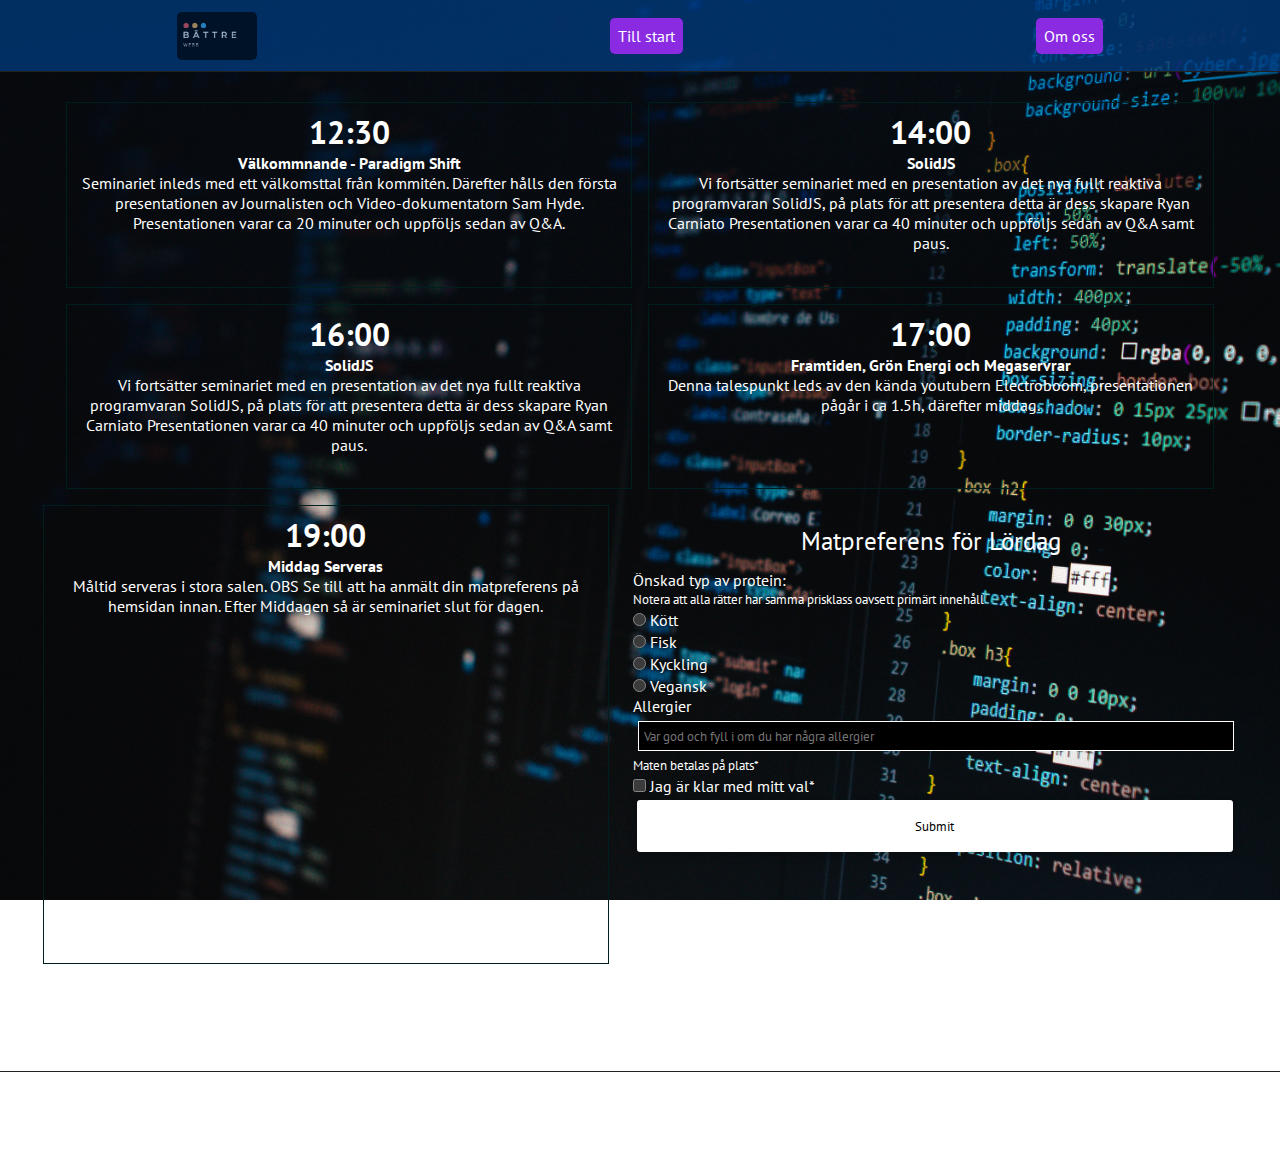
==== index.html @ d35128aa "groundwork laid for day2, moving on to day3 & about" ====
<html lang="sv">

<head>
    <meta charset="UTF-8">
    <meta http-equiv="X-UA-Compatible" content="IE=edge">
    <meta name="viewport" content="width=device-width, initial-scale=1.0">
    <title>Document</title>
    <link rel="stylesheet" href="../static/stylesheet.css">
    <link rel="preconnect" href="https://fonts.googleapis.com">
    <link rel="preconnect" href="https://fonts.gstatic.com" crossorigin>
    <link href="https://fonts.googleapis.com/css2?family=Nunito+Sans&family=PT+Sans&display=swap" rel="stylesheet">
    <link href="https://fonts.googleapis.com/css2?family=Roboto&display=swap" rel="stylesheet">
    <link rel="icon" type="iamge/x-icon" href="../static/images/favicon-16x16.png">
</head>

<body>

    <header>
        <img class="logotyp" src="../static/images/Better web black.png" alt="logotyp">

            <div><a class="link-landing" href="http://127.0.0.1:5500/landing.html">Till start</a></div>
            <div><a class="link-landing" href="">Om oss</a></div>

    </header>

    <main>

        <div class="block">
            <h1>12:30</h1>
            <div class="block-event">
                <p><strong>Välkommnande - Paradigm Shift</strong></p>
                <p>Seminariet inleds med ett välkomsttal från kommitén.
                    Därefter hålls den första presentationen av Journalisten och Video-dokumentatorn Sam Hyde. <br>
                    Presentationen varar ca 20 minuter och uppföljs sedan av Q&A.
                </p>
                <!-- <iframe class="responsive-iframe" width="250" height="150"
                    src="https://www.youtube.com/embed/4jRoatZizQ0" title="YouTube video player" frameborder="0"
                    allow="accelerometer; autoplay; clipboard-write; encrypted-media; gyroscope; picture-in-picture"
                    allowfullscreen></iframe> -->
            </div>
        </div>
        <div class="block">
            <h1>14:00</h1>
            <div class="block-event">
                <p> <strong>SolidJS</strong> </p>
                <p> Vi fortsätter seminariet med en presentation av det nya fullt reaktiva programvaran SolidJS, på
                    plats för att presentera detta är dess skapare Ryan Carniato
                    Presentationen varar ca 40 minuter och uppföljs sedan av Q&A samt paus.
                </p>
            </div>
        </div>
        <div class="block">
            <h1>16:00</h1>
            <div class="block-event">
                <p> <strong>SolidJS</strong> </p>
                <p> Vi fortsätter seminariet med en presentation av det nya fullt reaktiva programvaran SolidJS, på
                    plats för att presentera detta är dess skapare Ryan Carniato
                    Presentationen varar ca 40 minuter och uppföljs sedan av Q&A samt paus.
                </p>
            </div>
        </div>
        <div class="block">
            <h1>17:00</h1>
            <div class="block-event">
                <p><strong>Framtiden, Grön Energi och Megaservrar</strong></p>
                <p>Denna talespunkt leds av den kända youtubern Electroboom, presentationen pågår i ca 1.5h, därefter middag.
                </p>
            </div>
        </div>
        <div class="block">
            <h1>19:00</h1>
            <div class="block-event">
                <p><strong>Middag Serveras</strong></p>
                <p>Måltid serveras i stora salen. OBS  Se till att ha anmält din matpreferens på hemsidan innan. Efter Middagen så är seminariet slut för dagen.
                </p>
            </div>
        </div>
        <div class="background">
            <p class="form-header">Matpreferens för Lördag</p>
            <form>
                <legend>Önskad typ av protein:</legend>
                <p><small>Notera att alla rätter har samma prisklass oavsett primärt innehåll</small></p>
                <div>
                    <input type="radio" id="#meat" name="meat" value="K">
                    <label for="Kött">Kött</label>
                </div>
                <div>
                    <input type="radio" id="#fish" name="meat" value="F">
                    <label for="Fisk">Fisk</label>
                </div>
                <div>
                    <input type="radio" id="#chick" name="meat" value="C">
                    <label for="Kyckling">Kyckling</label>
                </div>
                <div>
                    <input type="radio" id="#vegan" name="meat" value="V">
                    <label for="Vegan">Vegansk</label>
                </div>
                <div class="allergi">
                    <label for="Allergi">Allergier</label>
                    <input type="text" id="allergi" name="allergi"
                        placeholder="Var god och fyll i om du har några allergier">
                </div>
                <p><small> Maten betalas på plats*</small> </p>
                <div>
                    <input type="checkbox" name="Godkänner" id="agree" required>
                    <label for="agree">Jag är klar med mitt val*</label>
                </div>
                <div class="submit"> <input type="submit" value="Submit" onfocus="this.placeholder"></div>
        </div>
        </form>
    </main>

    <footer>
        <div></div>
    </footer>

</body>

</html>
---- static/stylesheet.css ----
* {
    margin: 0;
    padding: 0;
    font-family: 'Nonito Sans', sans-serif;
    font-family: 'PT Sans', sans-serif;
    box-sizing: border-box;
}

* p,
a,
h3 {
    color: white;
}

body {
    display: flex;
    flex-direction: column;
    align-items: center;
    background-image: url(../static/images/pexels-neo-2653362.jpg);
    background-repeat: no-repeat;
    background-attachment: fixed;
    background-size: 100% 100%;
}

/* End of BODY start of HEADER  */

header {
    display: flex;
    justify-content: space-around;
    align-items: center;
    height: 8vh;
    width: 100%;
    border-bottom: 1px solid rgb(33, 33, 33);
    background-color: rgba(0.3, 30, 30, 30, 0.7);
    background-repeat: no-repeat;
    background-size: cover;
    background-position: center left;
    margin-bottom: 0.2em;
}

img {
    height: 3em;
    width: 5em;
    opacity: 0.6;
    border-radius: 0.3em;
}

svg{
    background-color: blueviolet;
    border-radius: 0.3em;
}

.link-landing {
    text-decoration: none;
    width: 2em;
    height: 1.2em;
    padding: 0.5em;
    background-color: blueviolet;
    border-radius: 0.3em;
}

/* End of HEADER Start of MAIN */
main {
    min-height: 100%;
    display: flex;
    justify-content: center;
    flex-wrap: wrap;
    margin: 0.5em;
    padding: 0.7em;
    width: 80%;
    border-radius: 0.3em;
}

.block {
    background-color: rgba(184, 166, 166, 0.);
    width: 70%;
    text-align: center;
    margin: 0.5em;
    padding: 0.5em;
    border:solid 1px rgba(0.3 ,30 ,30 ,30);
}

.block-event {
    margin: auto;
}

.block>h1,
.block-event>h3 {
    color: white;
    width: auto;
}

.background {
    background-color: rgba(0.3, 30, 30, 30, 0.7);
    width: 70%;
    height: 450px;
    font-family: sans-serif;
    padding: 1em;
    color: white;
}

.form-header {
    color: white;
    text-align: center;
    font-size: 25px;
    padding: 0.5em;
}

* input,
.background input[type="submit"] {
    color: white;
    background-color: white;
    padding: 1.2em;
}

.background input {
    border: 1px solid white;
    width: 100%;
    padding: 5px;
    background: transparent;
    color-scheme: dark;
}

.background input[type="submit"] {
    color: black;
    padding: 1.2em;
    cursor: pointer;
    margin: 0.3em;
    box-shadow: rgba(0, 0, 0, 0.24) 0px 3px 8px;
    border-radius: 0.2em;
}
.background input[type="submit"]:focus {
    color: black;
    padding: 1.2em;
    cursor: pointer;
    margin: 0.3em;
    background-color: green;
}

input[type="radio"],
input[type="checkbox"] {
    width: auto;
    margin-top: 5px;
    padding: 0.5em;
}

.allergi>input {
    border: 1px solid white;
    padding: 5px;
    margin: 5px;
    background-color: black;
    color: white;
    text-align: start;
}

fieldset {
    border: none;
    margin: 1em;
}



/* End of MAIN start of FOOTER */


/* FIX FOOTER WHEN QUERY OVERLAP */
footer {
    margin-top: 5em;
    bottom: 0;
    background-color: rgba(0.3, 30, 30, 30, 0.7);
    height: 10vh;
    width: 100%;
    border-top: 1px solid rgb(33, 33, 33);
}

/* End of FOOTER start of querys */
@media screen (min-width: 1500px) {
    .background {
        background-color: rgba(0.3, 30, 30, 30, 0.7);
        width: 15%;
        height: 450px;
        font-family: sans-serif;
        padding: 1em;
        color: white;
    }

    img:hover {
        opacity: 1;
    }

    input {
        cursor: pointer;
        width: 40%;
        color-scheme: dark;
    }


}

@media (min-width: 800px) {
    main {
        display: flex;
        justify-content: center;
        width: 100%
    }

    .block:hover,
    .block-day:hover {
        background-color: rgba(0, 60, 128, 0.75);
        transition: 230ms ease-in;
    }

    .background,
    .block,
    .block-day {
        width: 45%;
    }

    .background:hover {
        background-color: rgba(0, 60, 128, 0.75);
        transition: 230ms ease-in;
    }

    input {
        cursor: pointer;
        width: 40%;
        color-scheme: dark;
    }

    header:hover {
        background-color: rgba(0, 60, 128, 0.75);
        transition: 230ms ease-in;
    }

    footer:hover {
        background-color: rgba(0, 60, 128, 0.75);
        transition: 230ms ease-in;
    }

    img:hover {
        opacity: 1;
    }
}

@media (min-width: 700px) {

    .background {
        width: 50%;
    }

    input {
        cursor: pointer;
        width: 40%;
        color-scheme: dark;
    }

}

@media (min-width: 500px) {

    .background {
        width: 50%;
    }
}
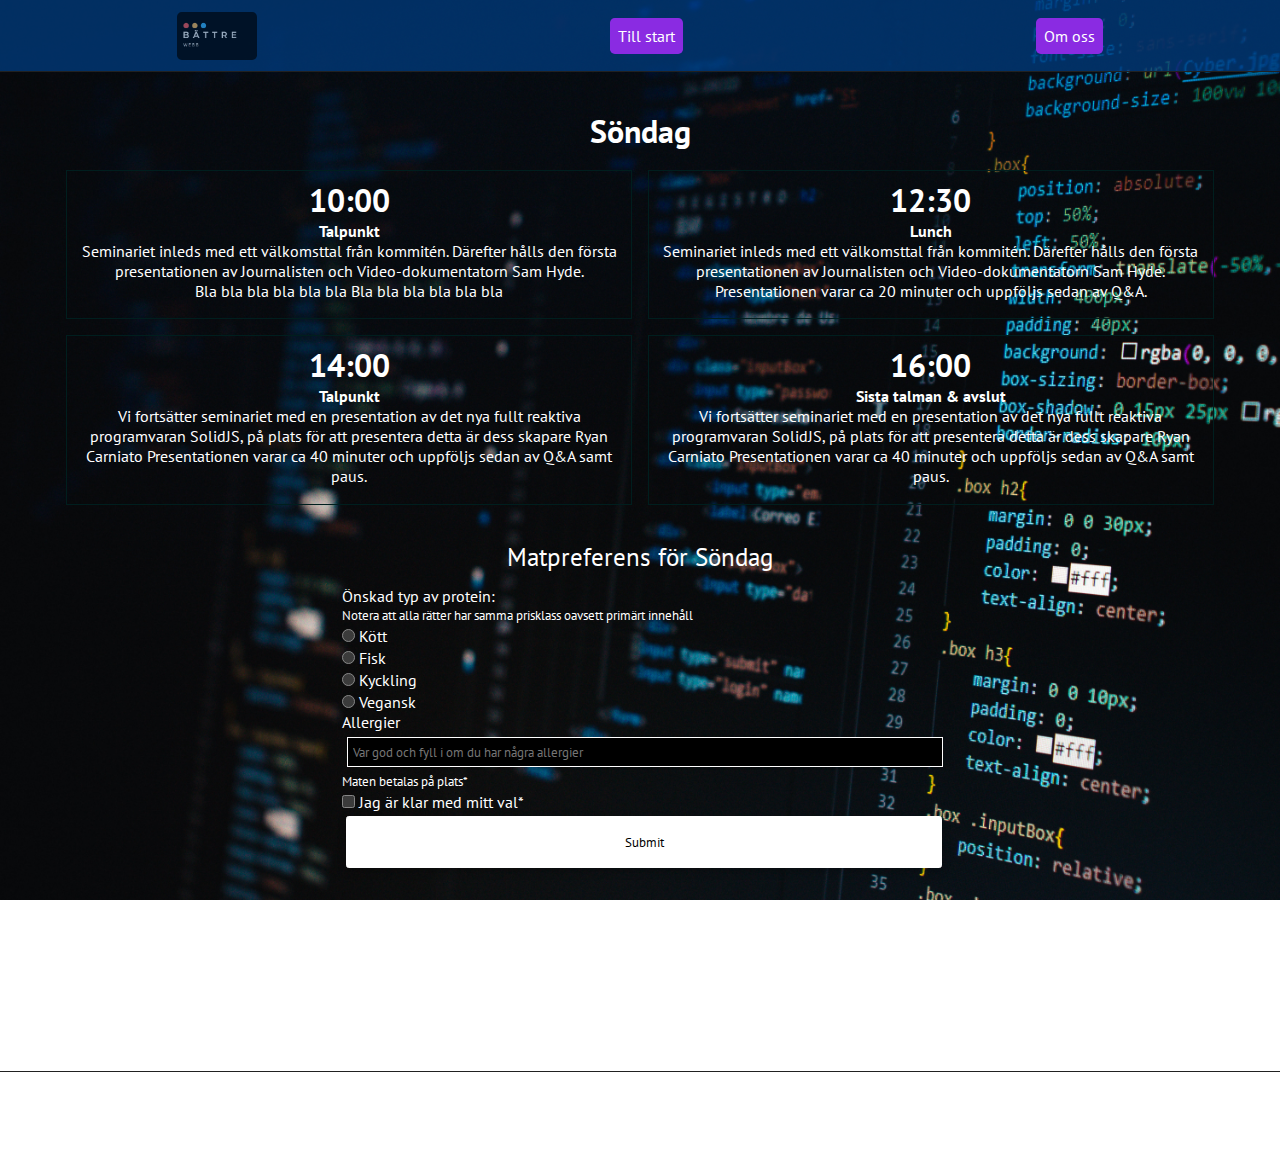
==== commit 61e8c5f4: "initial day3" ====
--- a/index.html
+++ b/index.html
@@ -25,24 +25,31 @@
 
     <main>
 
+        <h1>Söndag</h1>
+        <div class="block">
+            <h1>10:00</h1>
+            <div class="block-event">
+                <p><strong>Talpunkt</strong></p>
+                <p>Seminariet inleds med ett välkomsttal från kommitén.
+                    Därefter hålls den första presentationen av Journalisten och Video-dokumentatorn Sam Hyde. <br>
+                    Bla bla bla bla bla bla Bla bla bla bla bla bla
+                </p>
+            </div>
+        </div>
         <div class="block">
             <h1>12:30</h1>
             <div class="block-event">
-                <p><strong>Välkommnande - Paradigm Shift</strong></p>
+                <p><strong>Lunch</strong></p>
                 <p>Seminariet inleds med ett välkomsttal från kommitén.
                     Därefter hålls den första presentationen av Journalisten och Video-dokumentatorn Sam Hyde. <br>
                     Presentationen varar ca 20 minuter och uppföljs sedan av Q&A.
                 </p>
-                <!-- <iframe class="responsive-iframe" width="250" height="150"
-                    src="https://www.youtube.com/embed/4jRoatZizQ0" title="YouTube video player" frameborder="0"
-                    allow="accelerometer; autoplay; clipboard-write; encrypted-media; gyroscope; picture-in-picture"
-                    allowfullscreen></iframe> -->
             </div>
         </div>
         <div class="block">
             <h1>14:00</h1>
             <div class="block-event">
-                <p> <strong>SolidJS</strong> </p>
+                <p> <strong>Talpunkt</strong> </p>
                 <p> Vi fortsätter seminariet med en presentation av det nya fullt reaktiva programvaran SolidJS, på
                     plats för att presentera detta är dess skapare Ryan Carniato
                     Presentationen varar ca 40 minuter och uppföljs sedan av Q&A samt paus.
@@ -52,31 +59,16 @@
         <div class="block">
             <h1>16:00</h1>
             <div class="block-event">
-                <p> <strong>SolidJS</strong> </p>
+                <p> <strong>Sista talman & avslut</strong> </p>
                 <p> Vi fortsätter seminariet med en presentation av det nya fullt reaktiva programvaran SolidJS, på
                     plats för att presentera detta är dess skapare Ryan Carniato
                     Presentationen varar ca 40 minuter och uppföljs sedan av Q&A samt paus.
                 </p>
             </div>
         </div>
-        <div class="block">
-            <h1>17:00</h1>
-            <div class="block-event">
-                <p><strong>Framtiden, Grön Energi och Megaservrar</strong></p>
-                <p>Denna talespunkt leds av den kända youtubern Electroboom, presentationen pågår i ca 1.5h, därefter middag.
-                </p>
-            </div>
-        </div>
-        <div class="block">
-            <h1>19:00</h1>
-            <div class="block-event">
-                <p><strong>Middag Serveras</strong></p>
-                <p>Måltid serveras i stora salen. OBS  Se till att ha anmält din matpreferens på hemsidan innan. Efter Middagen så är seminariet slut för dagen.
-                </p>
-            </div>
-        </div>
+
         <div class="background">
-            <p class="form-header">Matpreferens för Lördag</p>
+            <p class="form-header">Matpreferens för Söndag</p>
             <form>
                 <legend>Önskad typ av protein:</legend>
                 <p><small>Notera att alla rätter har samma prisklass oavsett primärt innehåll</small></p>
--- a/static/stylesheet.css
+++ b/static/stylesheet.css
@@ -8,10 +8,16 @@
 
 * p,
 a,
+h1,
 h3 {
     color: white;
 }
 
+main > h1 {
+    margin-left: 50%;
+    margin-right: 50%;
+    margin-top: 0.5em;
+}
 body {
     display: flex;
     flex-direction: column;
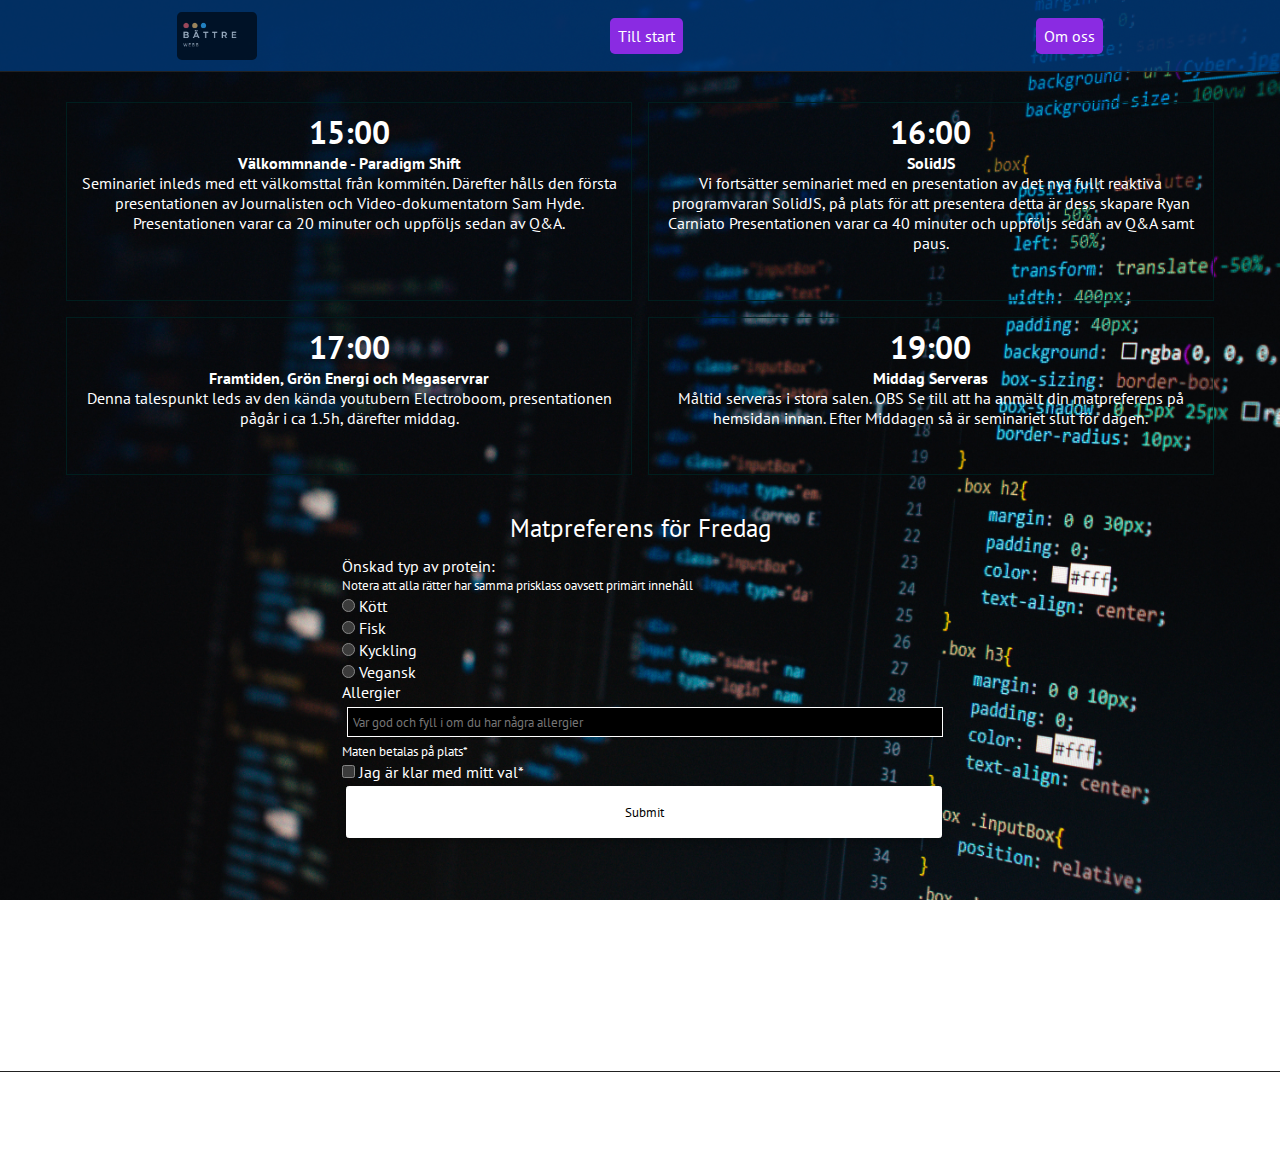
==== commit 074111fc: "inital about" ====
--- a/index.html
+++ b/index.html
@@ -25,31 +25,24 @@
 
     <main>
 
-        <h1>Söndag</h1>
         <div class="block">
-            <h1>10:00</h1>
+            <h1>15:00</h1>
             <div class="block-event">
-                <p><strong>Talpunkt</strong></p>
-                <p>Seminariet inleds med ett välkomsttal från kommitén.
-                    Därefter hålls den första presentationen av Journalisten och Video-dokumentatorn Sam Hyde. <br>
-                    Bla bla bla bla bla bla Bla bla bla bla bla bla
-                </p>
-            </div>
-        </div>
-        <div class="block">
-            <h1>12:30</h1>
-            <div class="block-event">
-                <p><strong>Lunch</strong></p>
+                <p><strong>Välkommnande - Paradigm Shift</strong></p>
                 <p>Seminariet inleds med ett välkomsttal från kommitén.
                     Därefter hålls den första presentationen av Journalisten och Video-dokumentatorn Sam Hyde. <br>
                     Presentationen varar ca 20 minuter och uppföljs sedan av Q&A.
                 </p>
+                <!-- <iframe class="responsive-iframe" width="250" height="150"
+                    src="https://www.youtube.com/embed/4jRoatZizQ0" title="YouTube video player" frameborder="0"
+                    allow="accelerometer; autoplay; clipboard-write; encrypted-media; gyroscope; picture-in-picture"
+                    allowfullscreen></iframe> -->
             </div>
         </div>
         <div class="block">
-            <h1>14:00</h1>
+            <h1>16:00</h1>
             <div class="block-event">
-                <p> <strong>Talpunkt</strong> </p>
+                <p> <strong>SolidJS</strong> </p>
                 <p> Vi fortsätter seminariet med en presentation av det nya fullt reaktiva programvaran SolidJS, på
                     plats för att presentera detta är dess skapare Ryan Carniato
                     Presentationen varar ca 40 minuter och uppföljs sedan av Q&A samt paus.
@@ -57,18 +50,23 @@
             </div>
         </div>
         <div class="block">
-            <h1>16:00</h1>
+            <h1>17:00</h1>
             <div class="block-event">
-                <p> <strong>Sista talman & avslut</strong> </p>
-                <p> Vi fortsätter seminariet med en presentation av det nya fullt reaktiva programvaran SolidJS, på
-                    plats för att presentera detta är dess skapare Ryan Carniato
-                    Presentationen varar ca 40 minuter och uppföljs sedan av Q&A samt paus.
+                <p><strong>Framtiden, Grön Energi och Megaservrar</strong></p>
+                <p>Denna talespunkt leds av den kända youtubern Electroboom, presentationen pågår i ca 1.5h, därefter middag.
                 </p>
             </div>
         </div>
-
+        <div class="block">
+            <h1>19:00</h1>
+            <div class="block-event">
+                <p><strong>Middag Serveras</strong></p>
+                <p>Måltid serveras i stora salen. OBS  Se till att ha anmält din matpreferens på hemsidan innan. Efter Middagen så är seminariet slut för dagen.
+                </p>
+            </div>
+        </div>
         <div class="background">
-            <p class="form-header">Matpreferens för Söndag</p>
+            <p class="form-header">Matpreferens för Fredag</p>
             <form>
                 <legend>Önskad typ av protein:</legend>
                 <p><small>Notera att alla rätter har samma prisklass oavsett primärt innehåll</small></p>
--- a/static/stylesheet.css
+++ b/static/stylesheet.css
@@ -8,16 +8,10 @@
 
 * p,
 a,
-h1,
 h3 {
     color: white;
 }
 
-main > h1 {
-    margin-left: 50%;
-    margin-right: 50%;
-    margin-top: 0.5em;
-}
 body {
     display: flex;
     flex-direction: column;
